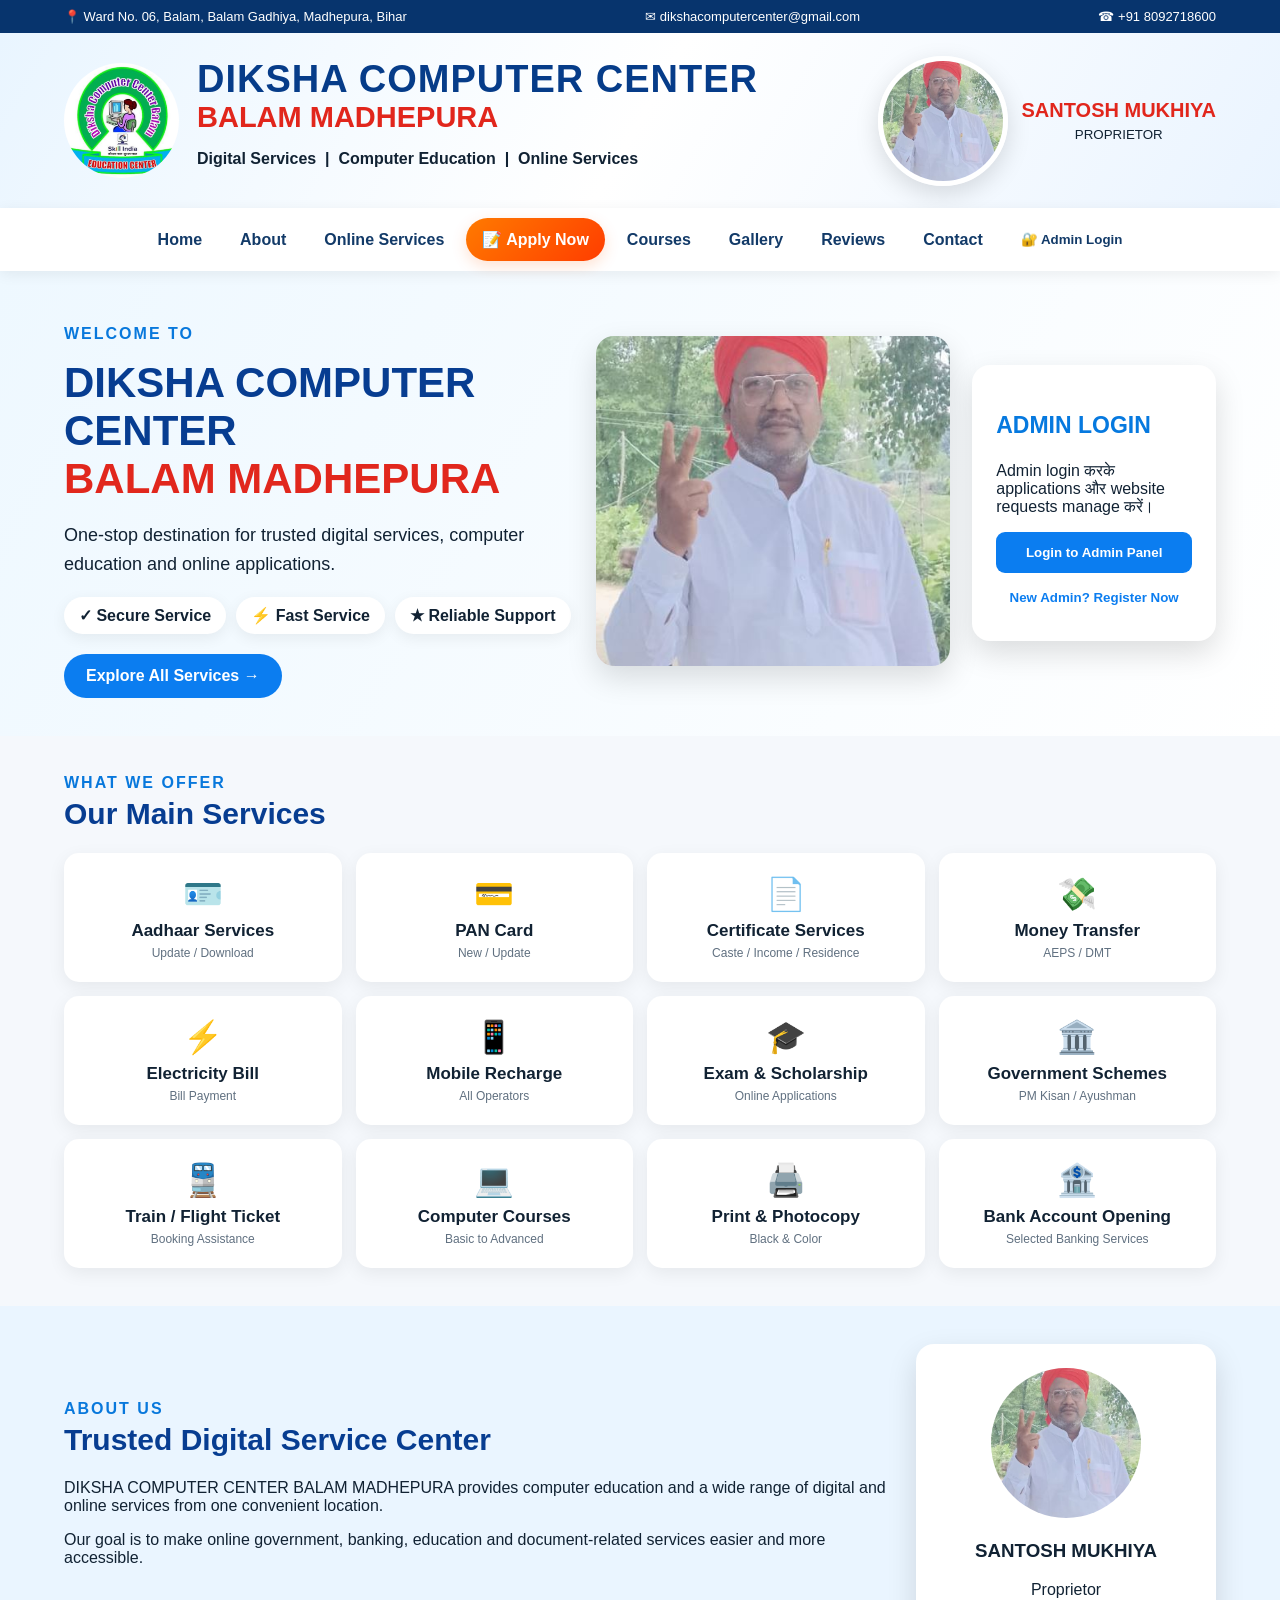
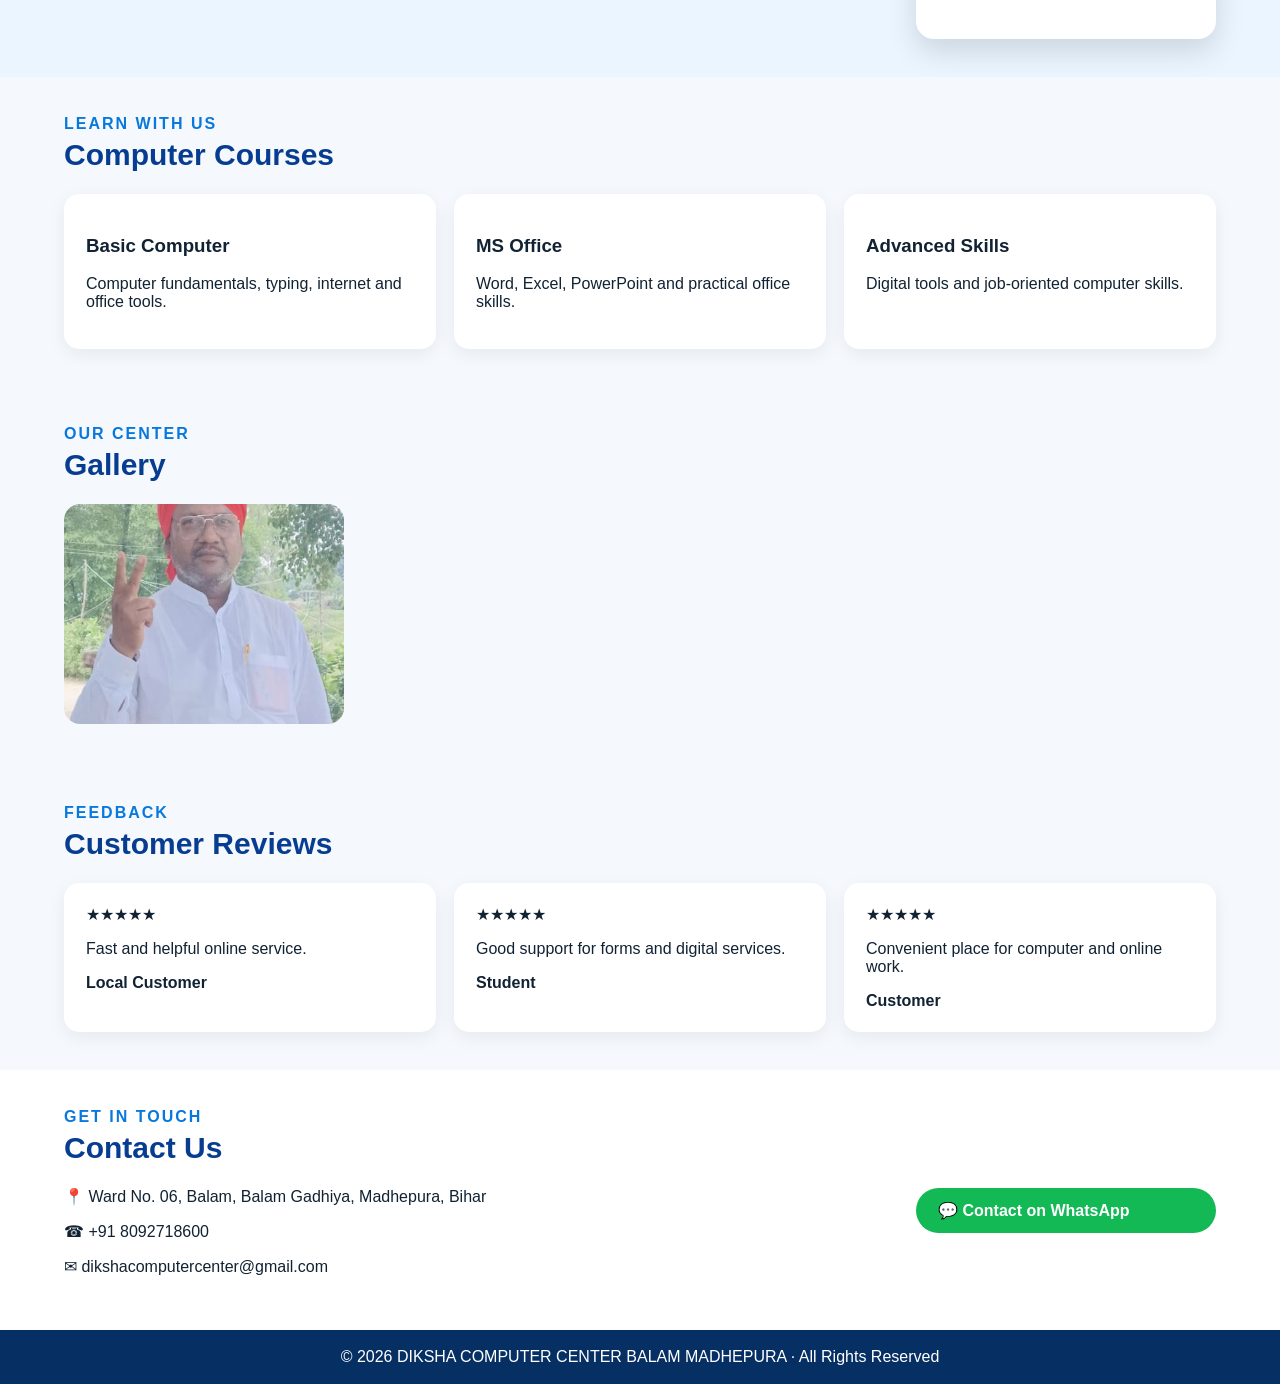
==== index.html @ d666774c "Add files via upload" ====
<!DOCTYPE html>
<html lang="en">
<head>
  <meta charset="UTF-8">
  <meta name="viewport" content="width=device-width, initial-scale=1.0">
  <title>DIKSHA COMPUTER CENTER | Balam Madhepura</title>
  <link rel="stylesheet" href="style.css">
</head>
<body>
  <div class="topbar">
    <span>📍 Ward No. 06, Balam, Balam Gadhiya, Madhepura, Bihar</span>
    <span>✉ dikshacomputercenter@gmail.com</span>
    <span>☎ +91 8092718600</span>
  </div>

  <header class="hero">
    <div class="brand">
      <img src="logo.jpg" alt="Diksha Computer Center Logo">
      <div>
        <h1>DIKSHA COMPUTER CENTER</h1>
        <h2>BALAM MADHEPURA</h2>
        <p>Digital Services &nbsp;|&nbsp; Computer Education &nbsp;|&nbsp; Online Services</p>
      </div>
    </div>
    <div class="owner">
      <img src="santosh-mukhiya.jpg" alt="Santosh Mukhiya">
      <div>
        <strong>SANTOSH MUKHIYA</strong>
        <small>PROPRIETOR</small>
      </div>
    </div>
  </header>

  <nav>
    <a href="#home">Home</a>
    <a href="#about">About</a>
    <a href="#services">Online Services</a>
    <a href="#applyNow" class="apply-nav">📝 Apply Now</a>
    <a href="#courses">Courses</a>
    <a href="#gallery">Gallery</a>
    <a href="#reviews">Reviews</a>
    <a href="#contact">Contact</a>
    <button id="loginBtn">🔐 Admin Login</button>
  </nav>

  <main id="home">
    <section class="welcome">
      <div class="welcome-text">
        <p class="eyebrow">WELCOME TO</p>
        <h2>DIKSHA COMPUTER CENTER<br><span>BALAM MADHEPURA</span></h2>
        <p>One-stop destination for trusted digital services, computer education and online applications.</p>
        <div class="badges">
          <span>✓ Secure Service</span><span>⚡ Fast Service</span><span>★ Reliable Support</span>
        </div>
        <a class="cta" href="#services">Explore All Services →</a>
      </div>
      <div class="center-photo">
        <img src="santosh-mukhiya.jpg" alt="Center Representative">
      </div>
      <aside class="login-card">
        <h3>ADMIN LOGIN</h3>
        <p>Admin login करके applications और website requests manage करें।</p>
        <button class="primary" id="loginBtn2">Login to Admin Panel</button>
        <button class="link-btn" id="registerBtn2">New Admin? Register Now</button>
      </aside>
    </section>

    <section id="services">
      <div class="section-title"><span>WHAT WE OFFER</span><h2>Our Main Services</h2></div>
      <div class="grid">
        <article>🪪<b>Aadhaar Services</b><small>Update / Download</small></article>
        <article>💳<b>PAN Card</b><small>New / Update</small></article>
        <article>📄<b>Certificate Services</b><small>Caste / Income / Residence</small></article>
        <article>💸<b>Money Transfer</b><small>AEPS / DMT</small></article>
        <article>⚡<b>Electricity Bill</b><small>Bill Payment</small></article>
        <article>📱<b>Mobile Recharge</b><small>All Operators</small></article>
        <article>🎓<b>Exam & Scholarship</b><small>Online Applications</small></article>
        <article>🏛️<b>Government Schemes</b><small>PM Kisan / Ayushman</small></article>
        <article>🚆<b>Train / Flight Ticket</b><small>Booking Assistance</small></article>
        <article>💻<b>Computer Courses</b><small>Basic to Advanced</small></article>
        <article>🖨️<b>Print & Photocopy</b><small>Black & Color</small></article>
        <article>🏦<b>Bank Account Opening</b><small>Selected Banking Services</small></article>
      </div>
    </section>

    <section id="about" class="about">
      <div>
        <div class="section-title"><span>ABOUT US</span><h2>Trusted Digital Service Center</h2></div>
        <p>DIKSHA COMPUTER CENTER BALAM MADHEPURA provides computer education and a wide range of digital and online services from one convenient location.</p>
        <p>Our goal is to make online government, banking, education and document-related services easier and more accessible.</p>
      </div>
      <div class="owner-card">
        <img src="santosh-mukhiya.jpg" alt="Santosh Mukhiya">
        <h3>SANTOSH MUKHIYA</h3><p>Proprietor</p>
      </div>
    </section>

    <section id="courses">
      <div class="section-title"><span>LEARN WITH US</span><h2>Computer Courses</h2></div>
      <div class="course-grid">
        <div><h3>Basic Computer</h3><p>Computer fundamentals, typing, internet and office tools.</p></div>
        <div><h3>MS Office</h3><p>Word, Excel, PowerPoint and practical office skills.</p></div>
        <div><h3>Advanced Skills</h3><p>Digital tools and job-oriented computer skills.</p></div>
      </div>
    </section>

    <section id="gallery">
      <div class="section-title"><span>OUR CENTER</span><h2>Gallery</h2></div>
      <div class="gallery"><img src="santosh-mukhiya.jpg" alt="Gallery"></div>
    </section>

    <section id="reviews" class="reviews">
      <div class="section-title"><span>FEEDBACK</span><h2>Customer Reviews</h2></div>
      <div class="review-grid">
        <div>★★★★★<p>Fast and helpful online service.</p><b>Local Customer</b></div>
        <div>★★★★★<p>Good support for forms and digital services.</p><b>Student</b></div>
        <div>★★★★★<p>Convenient place for computer and online work.</p><b>Customer</b></div>
      </div>
    </section>

    <section id="contact" class="contact">
      <div><div class="section-title"><span>GET IN TOUCH</span><h2>Contact Us</h2></div>
        <p>📍 Ward No. 06, Balam, Balam Gadhiya, Madhepura, Bihar</p>
        <p>☎ +91 8092718600</p>
        <p>✉ dikshacomputercenter@gmail.com</p>
      </div>
      <a class="whatsapp" href="https://wa.me/918092718600" target="_blank">💬 Contact on WhatsApp</a>
    </section>
  </main>

  <footer>© 2026 DIKSHA COMPUTER CENTER BALAM MADHEPURA · All Rights Reserved</footer>

  <div id="loginModal" class="modal">
    <div class="modal-box">
      <button class="close" id="closeLogin">×</button>
      <h2>ADMIN LOGIN</h2>
      <p>अपने registered admin account से login करें।</p>
      <input id="username" placeholder="Username" autocomplete="username">
      <input id="password" type="password" placeholder="Password" autocomplete="current-password">
      <button class="primary" id="doLogin">Login</button>
      <button class="link-btn" id="openRegister">New Admin? Register Now</button>
      <p id="loginError" class="error"></p>
    </div>
  </div>

  <div id="registerModal" class="modal">
    <div class="modal-box">
      <button class="close" id="closeRegister">×</button>
      <h2>ADMIN REGISTRATION</h2>
      <p>Admin ID और Password बनाकर website के admin panel में login करें.</p>
      <input id="regName" placeholder="Admin Name" autocomplete="name">
      <input id="regMobile" inputmode="numeric" maxlength="10" placeholder="10-digit Mobile Number" autocomplete="tel">
      <input id="regUsername" placeholder="Create Admin ID" autocomplete="username">
      <input id="regPassword" type="password" placeholder="Create Admin Password (minimum 6 characters)" autocomplete="new-password">
      <input id="regConfirmPassword" type="password" placeholder="Confirm Admin Password" autocomplete="new-password">
      <button class="primary" id="doRegister">Create Admin Account</button>
      <button class="link-btn" id="backToLogin">Already registered? Admin Login</button>
      <p id="registerError" class="error"></p>
      <p id="registerSuccess" class="success"></p>
    </div>
  </div>

  <div id="userModal" class="modal">
    <div class="modal-box admin-panel-box">
      <button class="close" id="closeUser">×</button>
      <h2>ADMIN PANEL</h2>
      <div class="user-welcome">
        <div class="user-avatar">🛡️</div>
        <h3 id="userWelcomeName">Welcome, Admin</h3>
        <p>Admin is successfully logged in.</p>
      </div>
      <div class="user-details">
        <p><b>Admin ID:</b> <span id="userDashUsername"></span></p>
        <p><b>Mobile:</b> <span id="userDashMobile"></span></p>
      </div>
      <div class="admin-stats">
        <div><strong id="adminTotalApplications">0</strong><small>Total Applications</small></div>
      </div>
      <div class="admin-actions">
        <button class="primary" id="viewApplications">View Applications</button>
        <button class="secondary" id="userLogout">Logout</button>
      </div>
      <div id="adminApplications" class="admin-applications"></div>
    </div>
  </div>


  <!-- APPLY NOW MODAL -->
  <div id="applyModal" class="modal">
    <div class="modal-box apply-box">
      <button class="close" id="closeApply">×</button>
      <div class="apply-heading">
        <span class="apply-icon">📝</span>
        <div>
          <h2>APPLY NOW</h2>
          <p>DIKSHA COMPUTER CENTER · BALAM MADHEPURA</p>
        </div>
      </div>
      <form id="applyForm">
        <label for="applyName">NAME <span>*</span></label>
        <input id="applyName" required placeholder="अपना पूरा नाम दर्ज करें" autocomplete="name">

        <label for="applyMobile">MOBILE NUMBER <span>*</span></label>
        <input id="applyMobile" required inputmode="numeric" maxlength="10" placeholder="10 अंकों का मोबाइल नंबर" autocomplete="tel">

        <label for="applyWhatsapp">WHATSAPP NUMBER <span>*</span></label>
        <input id="applyWhatsapp" required inputmode="numeric" maxlength="10" placeholder="10 अंकों का WhatsApp नंबर">

        <label for="applyReason">VISIT REASON / आप क्या APPLY करना चाहते हैं? <span>*</span></label>
        <select id="applyReason" required>
          <option value="">-- सेवा चुनें --</option>
          <option>Aadhaar Services</option>
          <option>PAN Card</option>
          <option>Certificate Services</option>
          <option>Money Transfer / AEPS / DMT</option>
          <option>Electricity Bill Payment</option>
          <option>Mobile Recharge</option>
          <option>Exam / Scholarship Application</option>
          <option>Government Scheme</option>
          <option>Train / Flight Ticket</option>
          <option>Computer Course Admission</option>
          <option>Print / Photocopy</option>
          <option>Bank Account Opening</option>
          <option value="Other">Other / अन्य</option>
        </select>

        <input id="applyOtherReason" class="other-reason" placeholder="अन्य सेवा का नाम लिखें">

        <button class="primary apply-submit" type="submit">Submit Application & Generate Receipt →</button>
        <p id="applyError" class="error"></p>
      </form>
    </div>
  </div>

  <!-- APPLICATION RECEIPT -->
  <div id="receiptModal" class="modal">
    <div class="modal-box receipt-box">
      <button class="close no-print" id="closeReceipt">×</button>
      <div id="receiptPrintArea" class="receipt">
        <div class="receipt-head">
          <img src="logo.jpg" alt="Diksha Computer Center Logo">
          <div>
            <h2>DIKSHA COMPUTER CENTER</h2>
            <h3>BALAM MADHEPURA</h3>
            <p>Digital Services | Computer Education | Online Services</p>
          </div>
        </div>
        <div class="receipt-title">APPLICATION / VISIT RECEIPT</div>
        <div class="receipt-number">Application No.: <strong id="receiptNo"></strong></div>
        <div class="receipt-details">
          <div><span>Name</span><strong id="receiptName"></strong></div>
          <div><span>Mobile Number</span><strong id="receiptMobile"></strong></div>
          <div><span>WhatsApp Number</span><strong id="receiptWhatsapp"></strong></div>
          <div><span>Visit Reason / Apply For</span><strong id="receiptReason"></strong></div>
          <div><span>Date & Time</span><strong id="receiptDate"></strong></div>
        </div>
        <div class="receipt-note">
          <strong>Thank You!</strong><br>
          आपका आवेदन/विजिट अनुरोध DIKSHA COMPUTER CENTER, BALAM MADHEPURA में दर्ज किया गया है।
          इस receipt को अपने पास सुरक्षित रखें।
        </div>
        <div class="receipt-footer">
          <span>DIKSHA COMPUTER CENTER<br>BALAM MADHEPURA</span>
          <span>Proprietor<br><strong>SANTOSH MUKHIYA</strong></span>
        </div>
      </div>
      <div class="receipt-actions no-print">
        <button class="primary" id="printReceipt">🖨️ Print / Save as PDF</button>
        <button class="secondary" id="newApplication">+ New Application</button>
      </div>
      <p class="pdf-help no-print">Print window में <b>Destination: Save to PDF</b> चुनकर receipt PDF में save कर सकते हैं।</p>
    </div>
  </div>


  <script src="script.js"></script>
</body>
</html>
---- style.css ----
*{box-sizing:border-box}html{scroll-behavior:smooth}body{margin:0;font-family:Inter,Segoe UI,Arial,sans-serif;color:#123; background:#f5f8fc}.topbar{background:#07346d;color:#fff;padding:9px 5%;display:flex;justify-content:space-between;gap:20px;font-size:13px}.hero{min-height:175px;padding:18px 5%;display:flex;align-items:center;justify-content:space-between;background:linear-gradient(120deg,#e9f5ff,#fff,#eaf4ff)}.brand{display:flex;align-items:center;gap:18px}.brand img{width:115px;height:115px;object-fit:cover;border-radius:50%;background:#fff}.brand h1{font-size:38px;margin:0;color:#063c89;letter-spacing:1px}.brand h2{font-size:29px;margin:0;color:#e1261c}.brand p{font-weight:600}.owner{display:flex;align-items:center;gap:14px}.owner img{width:130px;height:130px;object-fit:cover;border-radius:50%;border:5px solid #fff;box-shadow:0 8px 25px #0002}.owner strong{display:block;color:#e1261c;font-size:20px}.owner small{display:block;text-align:center;margin-top:5px}nav{position:sticky;top:0;z-index:20;background:#fff;display:flex;align-items:center;justify-content:center;gap:6px;padding:10px;box-shadow:0 3px 14px #0001}nav a,nav button{border:0;background:none;text-decoration:none;color:#123a68;font-weight:700;padding:12px 16px;border-radius:24px;cursor:pointer}nav a:hover,nav button:hover{background:#0b7df0;color:#fff}.welcome{display:grid;grid-template-columns:1.15fr .8fr .55fr;gap:22px;align-items:center;padding:38px 5%;background:linear-gradient(120deg,#eef8ff,#fff)}.welcome h2{font-size:42px;color:#073d91;margin:10px 0}.welcome h2 span{color:#e1271d}.welcome-text>p:not(.eyebrow){font-size:18px;line-height:1.6}.eyebrow,.section-title span{font-weight:800;color:#0878dc;letter-spacing:2px}.badges{display:flex;gap:10px;flex-wrap:wrap}.badges span{padding:9px 15px;border-radius:22px;background:#fff;box-shadow:0 4px 15px #0001;font-weight:700}.cta,.whatsapp{display:inline-block;margin-top:20px;background:#0b7df0;color:#fff;text-decoration:none;padding:13px 22px;border-radius:28px;font-weight:800}.center-photo img{width:100%;max-height:330px;object-fit:cover;border-radius:18px;box-shadow:0 12px 30px #0002}.login-card,.owner-card,.modal-box{background:#fff;border-radius:18px;padding:24px;box-shadow:0 12px 30px #0002}.login-card h3{font-size:23px;color:#0679df}.primary{background:#0b7df0;color:#fff;border:0;padding:13px 20px;border-radius:9px;font-weight:800;cursor:pointer;width:100%}.secondary{background:#eef2f7;border:0;padding:12px 18px;border-radius:9px;font-weight:700;cursor:pointer}.notice-section,section{padding:38px 5%}.section-title h2{margin:5px 0 22px;font-size:30px;color:#073d91}.notification-list{display:grid;gap:12px}.notification{background:#fff;border-left:5px solid #0b7df0;padding:16px 18px;border-radius:10px;box-shadow:0 5px 16px #0001}.notification h3{margin:0 0 5px}.notification small{color:#718096}.grid{display:grid;grid-template-columns:repeat(4,1fr);gap:14px}.grid article{background:#fff;padding:22px;text-align:center;border-radius:15px;box-shadow:0 5px 18px #0001;font-size:32px}.grid b,.grid small{display:block}.grid b{font-size:17px;margin-top:8px}.grid small{font-size:12px;color:#607080;margin-top:5px}.about,.contact{display:grid;grid-template-columns:1fr 300px;gap:30px;align-items:center;background:#eaf5ff}.owner-card{text-align:center}.owner-card img{width:150px;height:150px;object-fit:cover;border-radius:50%}.course-grid,.review-grid{display:grid;grid-template-columns:repeat(3,1fr);gap:18px}.course-grid>div,.review-grid>div{background:#fff;padding:22px;border-radius:15px;box-shadow:0 5px 18px #0001}.gallery img{width:280px;height:220px;object-fit:cover;border-radius:16px}.contact{background:#fff}.whatsapp{background:#13b955}footer{background:#062f63;color:#fff;text-align:center;padding:18px}.modal{display:none;position:fixed;inset:0;background:#0008;z-index:50;align-items:center;justify-content:center;padding:20px}.modal.show{display:flex}.modal-box{width:min(440px,100%);position:relative}.modal-box input,.modal-box textarea{width:100%;padding:13px;margin:7px 0;border:1px solid #ccd6e2;border-radius:9px;font:inherit}.modal-box textarea{min-height:130px;resize:vertical}.close{position:absolute;right:15px;top:10px;border:0;background:none;font-size:28px;cursor:pointer}.error{color:#d11;font-weight:700;min-height:20px}.admin-actions{display:flex;gap:10px;margin-top:8px}.admin-actions .primary{width:auto}.admin-actions .secondary{flex:0 0 auto}.admin-item{margin-top:10px;padding:10px;background:#f4f7fb;border-radius:8px} @media(max-width:1000px){.welcome{grid-template-columns:1fr 1fr}.login-card{grid-column:1/-1}.grid{grid-template-columns:repeat(3,1fr)}}@media(max-width:700px){.topbar,.hero,.brand,.owner{flex-direction:column;text-align:center}.brand h1{font-size:27px}.brand h2{font-size:22px}nav{overflow:auto;justify-content:flex-start}.welcome,.about,.contact{grid-template-columns:1fr}.welcome h2{font-size:31px}.grid{grid-template-columns:repeat(2,1fr)}.course-grid,.review-grid{grid-template-columns:1fr}.owner{margin-top:10px}.owner img{width:105px;height:105px}}.link-btn{background:none;border:0;color:#0b7df0;font-weight:800;cursor:pointer;width:100%;padding:12px 8px;margin-top:5px}.link-btn:hover{text-decoration:underline}.success{color:#138a38;font-weight:700;min-height:20px}.full-btn{width:100%;margin-top:12px}.user-welcome{text-align:center;padding:8px 0 15px}.user-avatar{font-size:48px}.user-welcome h3{margin:8px 0 3px;color:#073d91}.user-welcome p{margin:0;color:#607080}.user-details{background:#f4f7fb;border-radius:10px;padding:10px 15px}.user-details p{margin:8px 0}


/* APPLY NOW */
.apply-nav{background:linear-gradient(135deg,#ff7a00,#ff3d00)!important;color:#fff!important;box-shadow:0 5px 15px #ff5a002f;animation:applyPulse 2s infinite}
@keyframes applyPulse{0%,100%{transform:scale(1)}50%{transform:scale(1.04)}}
.apply-nav:hover{background:linear-gradient(135deg,#e85f00,#d92c00)!important}
.apply-box{width:min(520px,100%);max-height:90vh;overflow:auto}
.apply-heading{display:flex;align-items:center;gap:13px;margin-bottom:12px;padding-right:25px}
.apply-icon{font-size:38px}
.apply-heading h2{margin:0;color:#073d91;font-size:27px}
.apply-heading p{margin:4px 0 0;color:#607080;font-size:12px;font-weight:700}
.apply-box label{display:block;font-size:13px;font-weight:800;color:#123a68;margin:11px 0 4px}
.apply-box label span{color:#e1271d}
.apply-box select{width:100%;padding:13px;border:1px solid #ccd6e2;border-radius:9px;font:inherit;background:#fff}
.other-reason{display:none!important}
.other-reason.show{display:block!important}
.apply-submit{margin-top:12px}
.receipt-box{width:min(720px,100%);max-height:92vh;overflow:auto}
.receipt{background:#fff;border:2px solid #073d91;border-radius:12px;padding:22px}
.receipt-head{display:flex;align-items:center;gap:15px;border-bottom:2px solid #e1271d;padding-bottom:13px}
.receipt-head img{width:78px;height:78px;object-fit:cover;border-radius:50%}
.receipt-head h2{margin:0;color:#073d91;font-size:25px}
.receipt-head h3{margin:2px 0;color:#e1271d;font-size:19px}
.receipt-head p{margin:5px 0 0;font-size:12px;font-weight:700}
.receipt-title{text-align:center;font-size:20px;font-weight:900;color:#073d91;margin:17px 0 5px}
.receipt-number{text-align:center;background:#eef6ff;padding:8px;border-radius:7px;color:#123a68}
.receipt-details{margin-top:15px;border:1px solid #dbe5ef;border-radius:8px;overflow:hidden}
.receipt-details div{display:grid;grid-template-columns:40% 60%;padding:11px 13px;border-bottom:1px solid #e5ebf2}
.receipt-details div:last-child{border-bottom:0}
.receipt-details span{color:#607080;font-weight:700}
.receipt-details strong{color:#123}
.receipt-note{margin-top:15px;padding:12px;background:#f5f9ff;border-left:4px solid #0b7df0;line-height:1.5;font-size:13px}
.receipt-footer{display:flex;justify-content:space-between;gap:20px;margin-top:25px;padding-top:12px;border-top:1px dashed #aab7c5;font-size:12px}
.receipt-footer:last-child{text-align:right}
.receipt-actions{display:flex;gap:10px;margin-top:14px}
.receipt-actions button{flex:1}
.pdf-help{text-align:center;font-size:11px;color:#607080;margin:9px 0 0}
@media print{
  body>*{display:none!important}
  #receiptModal{display:block!important;position:static!important;background:#fff!important;padding:0!important}
  #receiptModal .receipt-box{display:block!important;width:100%!important;max-width:none!important;max-height:none!important;box-shadow:none!important;padding:0!important}
  #receiptPrintArea{display:block!important;border:2px solid #073d91!important}
  .no-print{display:none!important}
  @page{size:A4;margin:15mm}
}
@media(max-width:700px){
  .apply-nav{background:linear-gradient(135deg,#ff7a00,#ff3d00)!important}
  .receipt{padding:14px}
  .receipt-head h2{font-size:18px}
  .receipt-head h3{font-size:15px}
  .receipt-head img{width:60px;height:60px}
  .receipt-details div{grid-template-columns:44% 56%;font-size:13px}
  .receipt-actions{flex-direction:column}
}

.admin-panel-box{width:min(650px,100%);max-height:90vh;overflow:auto}
.admin-stats{display:flex;gap:12px;margin-top:15px}
.admin-stats>div{flex:1;background:#eef6ff;border-radius:10px;padding:14px;text-align:center}
.admin-stats strong{display:block;font-size:28px;color:#073d91}
.admin-stats small{display:block;color:#607080;font-weight:700}
.admin-actions{display:flex;gap:10px;margin-top:12px}
.admin-actions .primary{width:auto;flex:1}
.admin-actions .secondary{width:auto}
.admin-applications{margin-top:15px}
.admin-applications h3{color:#073d91;border-bottom:1px solid #dbe5ef;padding-bottom:8px}
.admin-item{margin-top:10px;padding:14px;background:#f4f7fb;border-radius:10px;border-left:4px solid #0b7df0}
.admin-item p{margin:7px 0;font-size:13px}
.admin-item small{color:#718096;float:right}
.admin-item .secondary{padding:7px 12px;margin-top:4px}
.admin-empty{text-align:center;padding:18px;background:#f4f7fb;border-radius:10px;color:#607080;font-weight:700}
@media(max-width:700px){
  .admin-actions{flex-direction:column}
  .admin-actions .primary,.admin-actions .secondary{width:100%}
  .admin-item small{float:none;display:block;margin-top:3px}
}
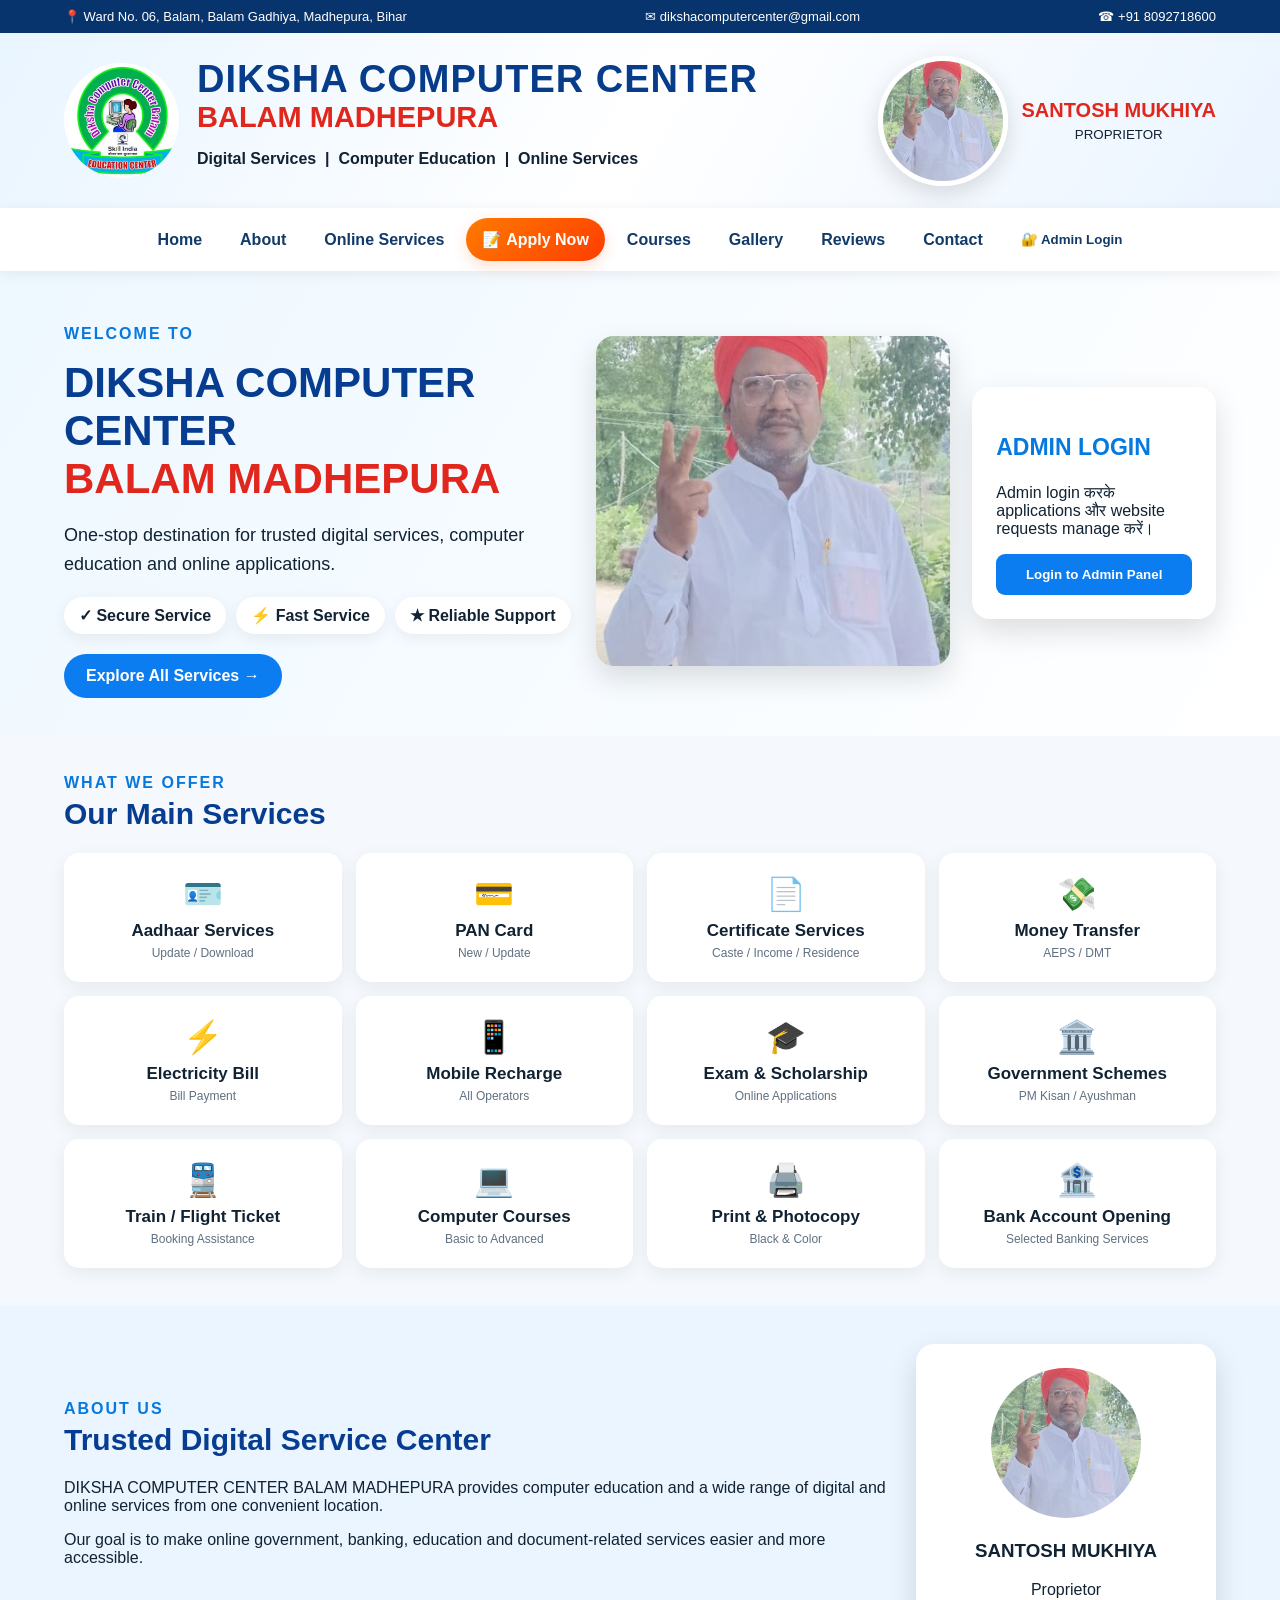
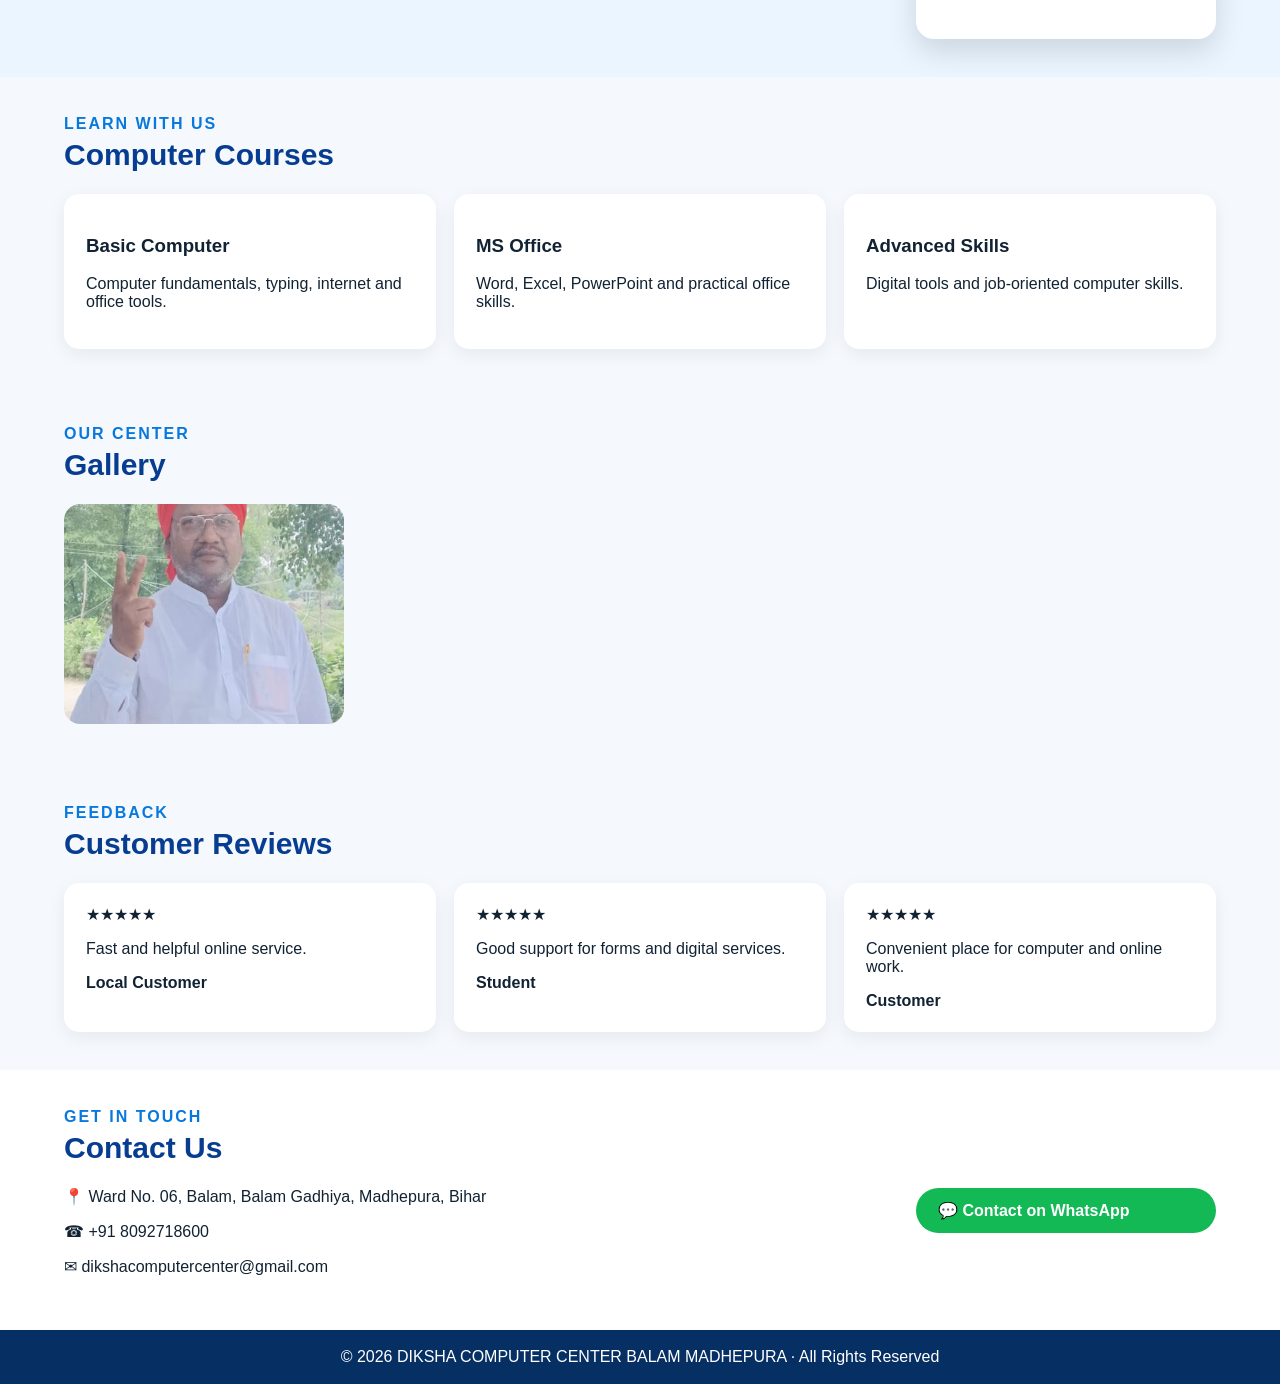
==== commit 326503a1: "Add files via upload" ====
--- a/index.html
+++ b/index.html
@@ -61,7 +61,6 @@
         <h3>ADMIN LOGIN</h3>
         <p>Admin login करके applications और website requests manage करें।</p>
         <button class="primary" id="loginBtn2">Login to Admin Panel</button>
-        <button class="link-btn" id="registerBtn2">New Admin? Register Now</button>
       </aside>
     </section>
 
@@ -138,25 +137,7 @@
       <input id="username" placeholder="Username" autocomplete="username">
       <input id="password" type="password" placeholder="Password" autocomplete="current-password">
       <button class="primary" id="doLogin">Login</button>
-      <button class="link-btn" id="openRegister">New Admin? Register Now</button>
       <p id="loginError" class="error"></p>
-    </div>
-  </div>
-
-  <div id="registerModal" class="modal">
-    <div class="modal-box">
-      <button class="close" id="closeRegister">×</button>
-      <h2>ADMIN REGISTRATION</h2>
-      <p>Admin ID और Password बनाकर website के admin panel में login करें.</p>
-      <input id="regName" placeholder="Admin Name" autocomplete="name">
-      <input id="regMobile" inputmode="numeric" maxlength="10" placeholder="10-digit Mobile Number" autocomplete="tel">
-      <input id="regUsername" placeholder="Create Admin ID" autocomplete="username">
-      <input id="regPassword" type="password" placeholder="Create Admin Password (minimum 6 characters)" autocomplete="new-password">
-      <input id="regConfirmPassword" type="password" placeholder="Confirm Admin Password" autocomplete="new-password">
-      <button class="primary" id="doRegister">Create Admin Account</button>
-      <button class="link-btn" id="backToLogin">Already registered? Admin Login</button>
-      <p id="registerError" class="error"></p>
-      <p id="registerSuccess" class="success"></p>
     </div>
   </div>
 
@@ -174,11 +155,19 @@
         <p><b>Mobile:</b> <span id="userDashMobile"></span></p>
       </div>
       <div class="admin-stats">
-        <div><strong id="adminTotalApplications">0</strong><small>Total Applications</small></div>
+        <div><strong id="adminTotalApplications">0</strong><small>Total</small></div>
+        <div><strong id="adminNewApplications">0</strong><small>New</small></div>
+        <div><strong id="adminProcessingApplications">0</strong><small>Processing</small></div>
+        <div><strong id="adminCompletedApplications">0</strong><small>Completed</small></div>
       </div>
       <div class="admin-actions">
         <button class="primary" id="viewApplications">View Applications</button>
+        <button class="secondary" id="refreshApplications">↻ Refresh</button>
         <button class="secondary" id="userLogout">Logout</button>
+      </div>
+      <div class="application-tools">
+        <input id="applicationSearch" placeholder="Search name, mobile, WhatsApp or application no.">
+        <select id="applicationStatusFilter"><option value="">All Status</option><option>New</option><option>Processing</option><option>Completed</option></select>
       </div>
       <div id="adminApplications" class="admin-applications"></div>
     </div>
--- a/style.css
+++ b/style.css
@@ -74,3 +74,5 @@
   .admin-actions .primary,.admin-actions .secondary{width:100%}
   .admin-item small{float:none;display:block;margin-top:3px}
 }
+
+.application-tools{display:grid;grid-template-columns:1fr 180px;gap:10px;margin-top:14px}.application-tools input,.application-tools select{width:100%;padding:12px;border:1px solid #ccd6e2;border-radius:9px;font:inherit;background:#fff}.admin-row-actions{display:flex;gap:8px;align-items:center;margin-top:10px}.status-select{padding:8px;border:1px solid #ccd6e2;border-radius:8px;background:#fff;font-weight:700}.admin-row-actions .secondary{padding:8px 12px}.result-count{float:right;color:#607080;font-size:12px;font-weight:600}@media(max-width:700px){.application-tools{grid-template-columns:1fr}.admin-row-actions{flex-wrap:wrap}.status-select{width:100%}}
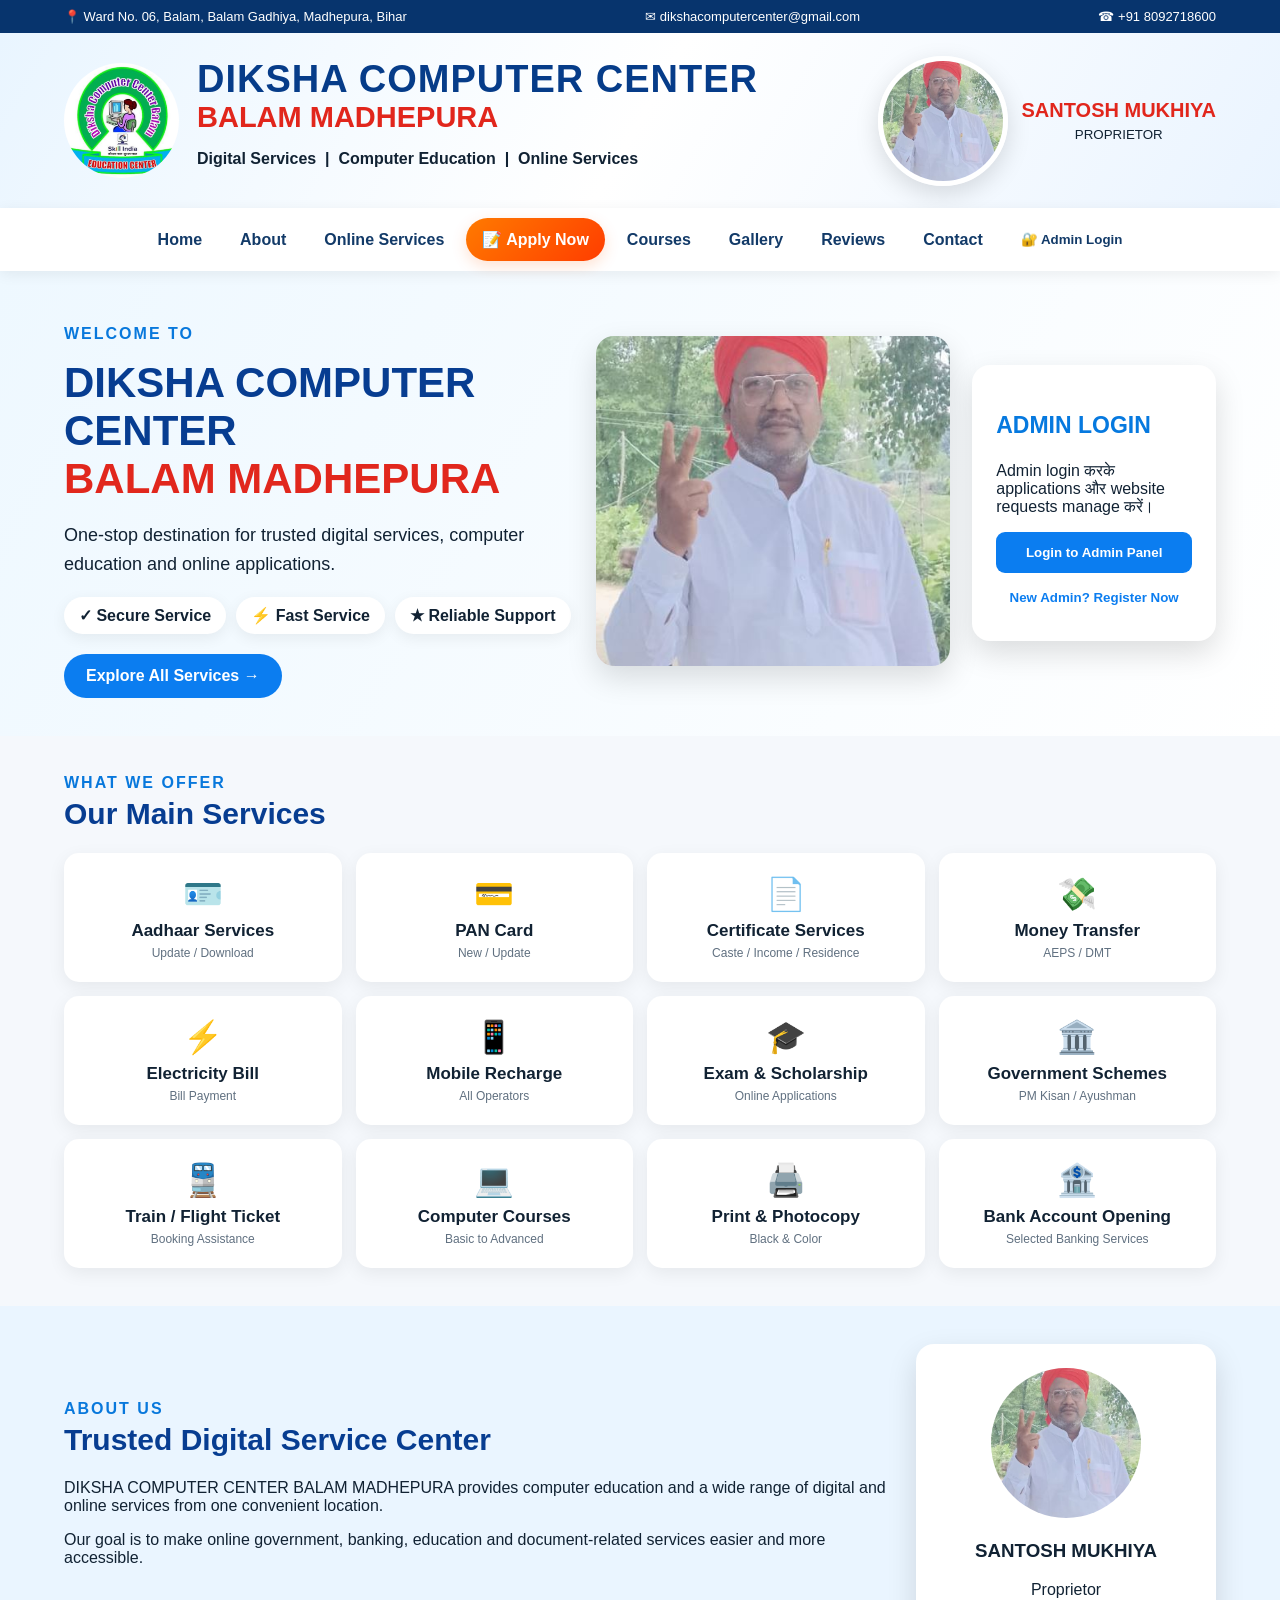
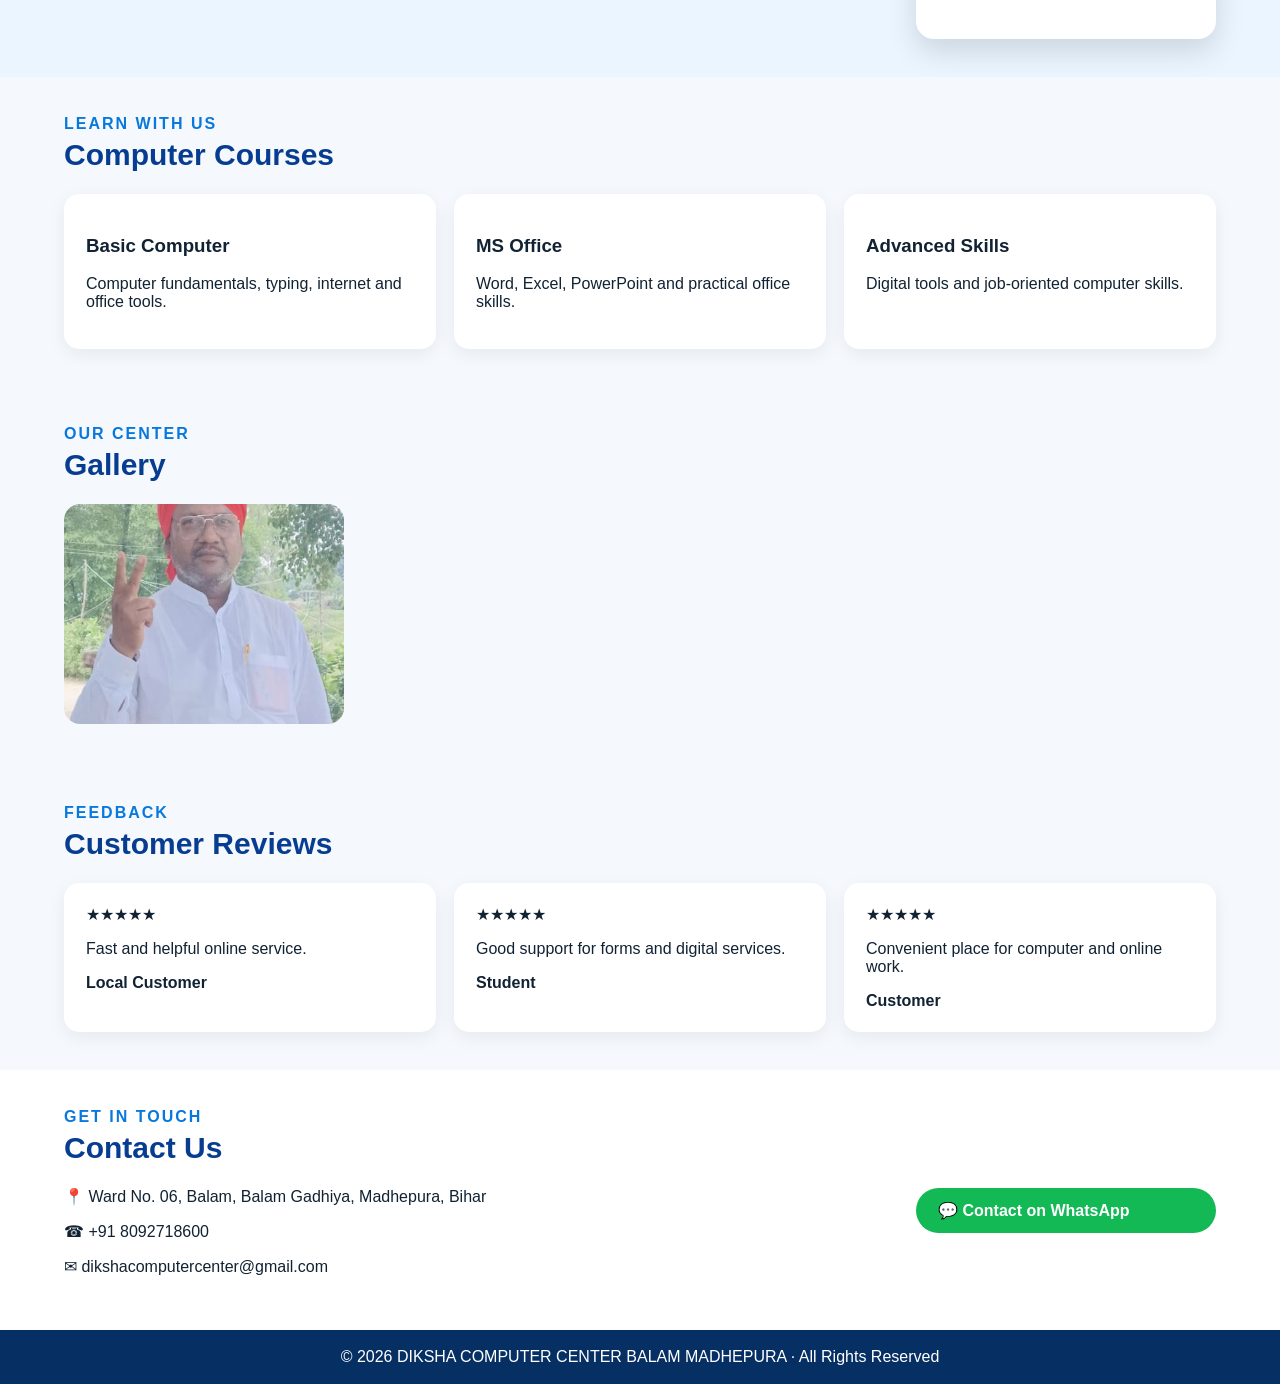
==== commit 0eab32e8: "Add files via upload" ====
--- a/index.html
+++ b/index.html
@@ -61,6 +61,7 @@
         <h3>ADMIN LOGIN</h3>
         <p>Admin login करके applications और website requests manage करें।</p>
         <button class="primary" id="loginBtn2">Login to Admin Panel</button>
+        <button class="link-btn" id="registerBtn2">New Admin? Register Now</button>
       </aside>
     </section>
 
@@ -137,7 +138,25 @@
       <input id="username" placeholder="Username" autocomplete="username">
       <input id="password" type="password" placeholder="Password" autocomplete="current-password">
       <button class="primary" id="doLogin">Login</button>
+      <button class="link-btn" id="openRegister">New Admin? Register Now</button>
       <p id="loginError" class="error"></p>
+    </div>
+  </div>
+
+  <div id="registerModal" class="modal">
+    <div class="modal-box">
+      <button class="close" id="closeRegister">×</button>
+      <h2>ADMIN REGISTRATION</h2>
+      <p>Admin ID और Password बनाकर website के admin panel में login करें.</p>
+      <input id="regName" placeholder="Admin Name" autocomplete="name">
+      <input id="regMobile" inputmode="numeric" maxlength="10" placeholder="10-digit Mobile Number" autocomplete="tel">
+      <input id="regUsername" placeholder="Create Admin ID" autocomplete="username">
+      <input id="regPassword" type="password" placeholder="Create Admin Password (minimum 6 characters)" autocomplete="new-password">
+      <input id="regConfirmPassword" type="password" placeholder="Confirm Admin Password" autocomplete="new-password">
+      <button class="primary" id="doRegister">Create Admin Account</button>
+      <button class="link-btn" id="backToLogin">Already registered? Admin Login</button>
+      <p id="registerError" class="error"></p>
+      <p id="registerSuccess" class="success"></p>
     </div>
   </div>
 
@@ -155,19 +174,11 @@
         <p><b>Mobile:</b> <span id="userDashMobile"></span></p>
       </div>
       <div class="admin-stats">
-        <div><strong id="adminTotalApplications">0</strong><small>Total</small></div>
-        <div><strong id="adminNewApplications">0</strong><small>New</small></div>
-        <div><strong id="adminProcessingApplications">0</strong><small>Processing</small></div>
-        <div><strong id="adminCompletedApplications">0</strong><small>Completed</small></div>
+        <div><strong id="adminTotalApplications">0</strong><small>Total Applications</small></div>
       </div>
       <div class="admin-actions">
         <button class="primary" id="viewApplications">View Applications</button>
-        <button class="secondary" id="refreshApplications">↻ Refresh</button>
         <button class="secondary" id="userLogout">Logout</button>
-      </div>
-      <div class="application-tools">
-        <input id="applicationSearch" placeholder="Search name, mobile, WhatsApp or application no.">
-        <select id="applicationStatusFilter"><option value="">All Status</option><option>New</option><option>Processing</option><option>Completed</option></select>
       </div>
       <div id="adminApplications" class="admin-applications"></div>
     </div>
--- a/style.css
+++ b/style.css
@@ -74,5 +74,3 @@
   .admin-actions .primary,.admin-actions .secondary{width:100%}
   .admin-item small{float:none;display:block;margin-top:3px}
 }
-
-.application-tools{display:grid;grid-template-columns:1fr 180px;gap:10px;margin-top:14px}.application-tools input,.application-tools select{width:100%;padding:12px;border:1px solid #ccd6e2;border-radius:9px;font:inherit;background:#fff}.admin-row-actions{display:flex;gap:8px;align-items:center;margin-top:10px}.status-select{padding:8px;border:1px solid #ccd6e2;border-radius:8px;background:#fff;font-weight:700}.admin-row-actions .secondary{padding:8px 12px}.result-count{float:right;color:#607080;font-size:12px;font-weight:600}@media(max-width:700px){.application-tools{grid-template-columns:1fr}.admin-row-actions{flex-wrap:wrap}.status-select{width:100%}}
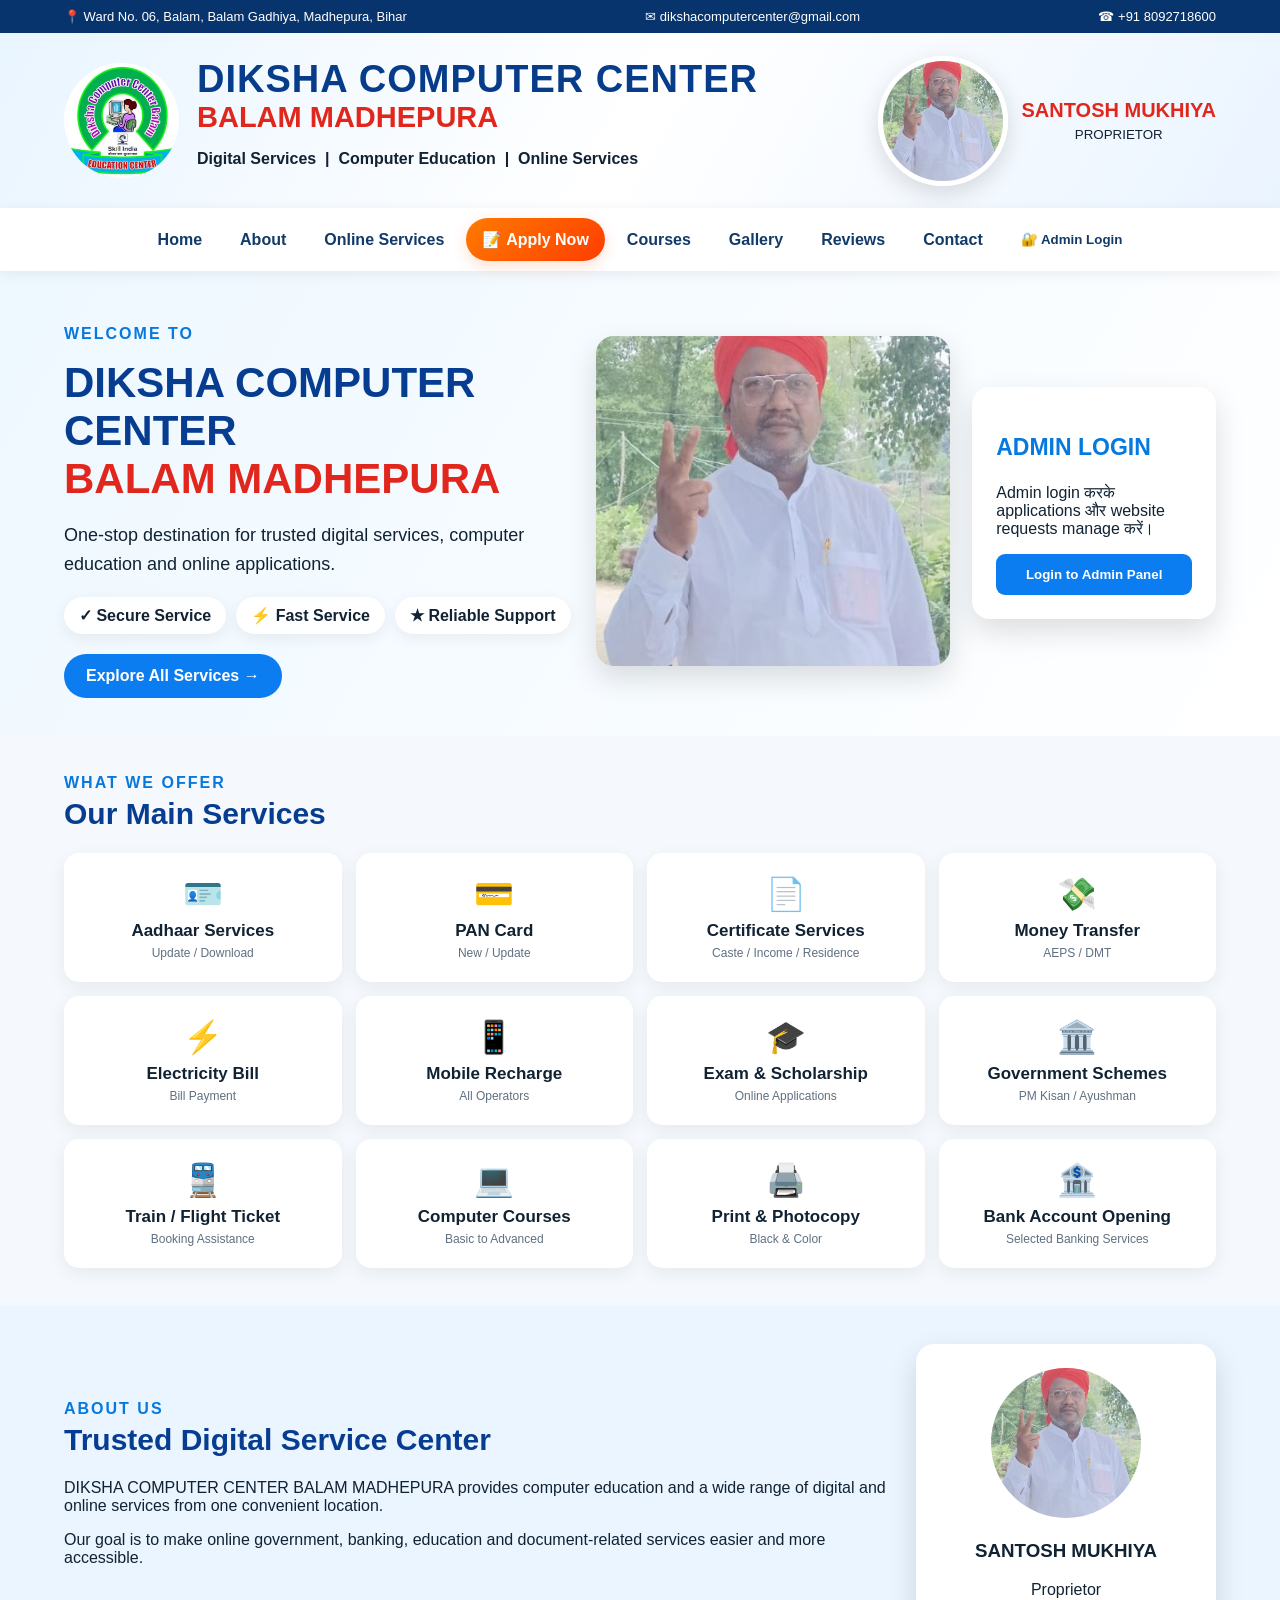
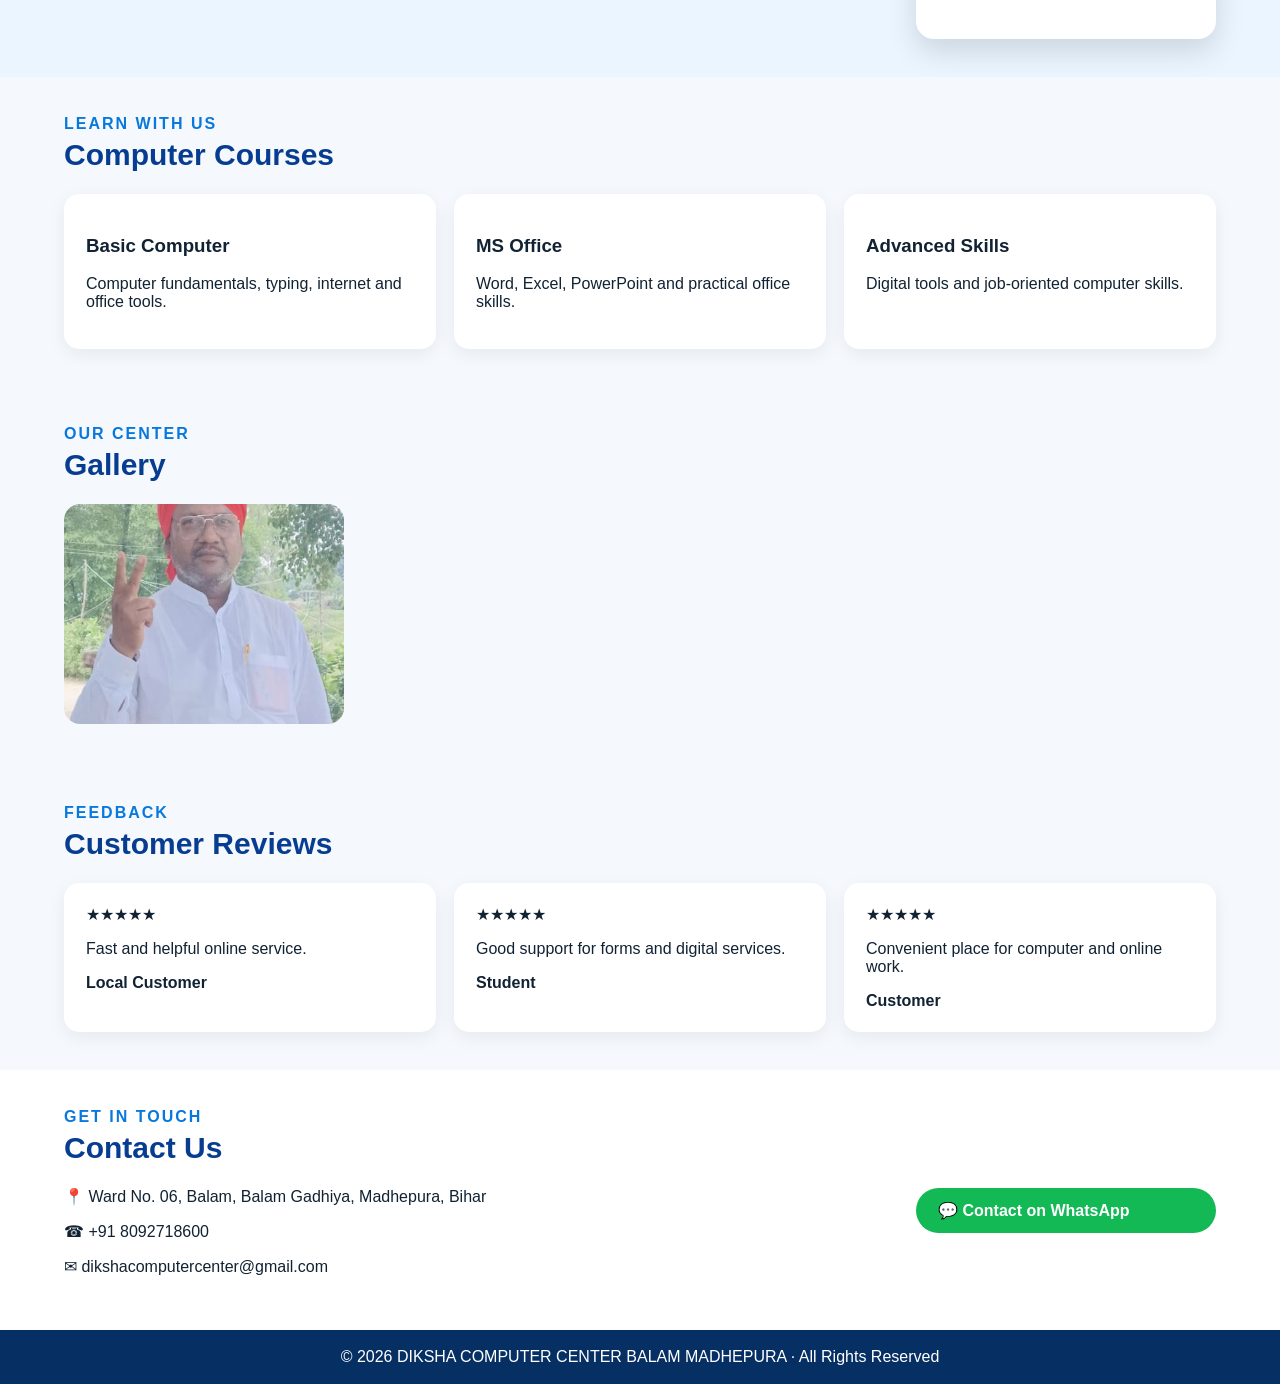
==== commit 3c5c5303: "Add files via upload" ====
--- a/index.html
+++ b/index.html
@@ -61,7 +61,6 @@
         <h3>ADMIN LOGIN</h3>
         <p>Admin login करके applications और website requests manage करें।</p>
         <button class="primary" id="loginBtn2">Login to Admin Panel</button>
-        <button class="link-btn" id="registerBtn2">New Admin? Register Now</button>
       </aside>
     </section>
 
@@ -134,29 +133,11 @@
     <div class="modal-box">
       <button class="close" id="closeLogin">×</button>
       <h2>ADMIN LOGIN</h2>
-      <p>अपने registered admin account से login करें।</p>
-      <input id="username" placeholder="Username" autocomplete="username">
+      <p>Admin panel में applications देखने और manage करने के लिए login करें।</p>
+      <input id="username" placeholder="Admin ID" autocomplete="username">
       <input id="password" type="password" placeholder="Password" autocomplete="current-password">
-      <button class="primary" id="doLogin">Login</button>
-      <button class="link-btn" id="openRegister">New Admin? Register Now</button>
+      <button class="primary" id="doLogin">Login to Admin Panel</button>
       <p id="loginError" class="error"></p>
-    </div>
-  </div>
-
-  <div id="registerModal" class="modal">
-    <div class="modal-box">
-      <button class="close" id="closeRegister">×</button>
-      <h2>ADMIN REGISTRATION</h2>
-      <p>Admin ID और Password बनाकर website के admin panel में login करें.</p>
-      <input id="regName" placeholder="Admin Name" autocomplete="name">
-      <input id="regMobile" inputmode="numeric" maxlength="10" placeholder="10-digit Mobile Number" autocomplete="tel">
-      <input id="regUsername" placeholder="Create Admin ID" autocomplete="username">
-      <input id="regPassword" type="password" placeholder="Create Admin Password (minimum 6 characters)" autocomplete="new-password">
-      <input id="regConfirmPassword" type="password" placeholder="Confirm Admin Password" autocomplete="new-password">
-      <button class="primary" id="doRegister">Create Admin Account</button>
-      <button class="link-btn" id="backToLogin">Already registered? Admin Login</button>
-      <p id="registerError" class="error"></p>
-      <p id="registerSuccess" class="success"></p>
     </div>
   </div>
 
@@ -167,23 +148,33 @@
       <div class="user-welcome">
         <div class="user-avatar">🛡️</div>
         <h3 id="userWelcomeName">Welcome, Admin</h3>
-        <p>Admin is successfully logged in.</p>
+        <p>Customer applications are shown below.</p>
       </div>
       <div class="user-details">
         <p><b>Admin ID:</b> <span id="userDashUsername"></span></p>
-        <p><b>Mobile:</b> <span id="userDashMobile"></span></p>
-      </div>
-      <div class="admin-stats">
-        <div><strong id="adminTotalApplications">0</strong><small>Total Applications</small></div>
+      </div>
+      <div class="admin-stats admin-stat-grid">
+        <div><strong id="adminTotalApplications">0</strong><small>Total</small></div>
+        <div><strong id="adminNewApplications">0</strong><small>New</small></div>
+        <div><strong id="adminProcessingApplications">0</strong><small>Processing</small></div>
+        <div><strong id="adminCompletedApplications">0</strong><small>Completed</small></div>
+      </div>
+      <div class="admin-toolbar">
+        <input id="adminSearch" class="admin-search" placeholder="Search name, mobile, application no...">
+        <select id="adminStatusFilter" class="admin-filter">
+          <option value="All">All Status</option>
+          <option value="New">New</option>
+          <option value="Processing">Processing</option>
+          <option value="Completed">Completed</option>
+        </select>
       </div>
       <div class="admin-actions">
-        <button class="primary" id="viewApplications">View Applications</button>
+        <button class="primary" id="refreshApplications">Refresh Applications</button>
         <button class="secondary" id="userLogout">Logout</button>
       </div>
-      <div id="adminApplications" class="admin-applications"></div>
-    </div>
-  </div>
-
+      <div id="adminApplications" class="admin-applications"><div class="admin-empty">Loading applications...</div></div>
+    </div>
+  </div>
 
   <!-- APPLY NOW MODAL -->
   <div id="applyModal" class="modal">
--- a/style.css
+++ b/style.css
@@ -74,3 +74,11 @@
   .admin-actions .primary,.admin-actions .secondary{width:100%}
   .admin-item small{float:none;display:block;margin-top:3px}
 }
+.admin-stat-grid{display:grid;grid-template-columns:repeat(4,1fr)}
+.admin-toolbar{display:grid;grid-template-columns:1fr 150px;gap:10px;margin-top:15px}
+.admin-search,.admin-filter{width:100%;padding:12px;border:1px solid #ccd6e2;border-radius:9px;font:inherit;background:#fff}
+.admin-item-actions{display:flex;align-items:center;gap:8px;flex-wrap:wrap;margin-top:10px}
+.admin-item-actions label{display:flex;align-items:center;gap:6px;margin-right:auto}
+.status-select{padding:8px;border:1px solid #ccd6e2;border-radius:8px;background:#fff;font-weight:700}
+.admin-item-actions .secondary{padding:8px 12px}
+@media(max-width:700px){.admin-stat-grid{grid-template-columns:repeat(2,1fr)}.admin-toolbar{grid-template-columns:1fr}.admin-item-actions label{width:100%;margin-right:0}.admin-item-actions .secondary{flex:1}}
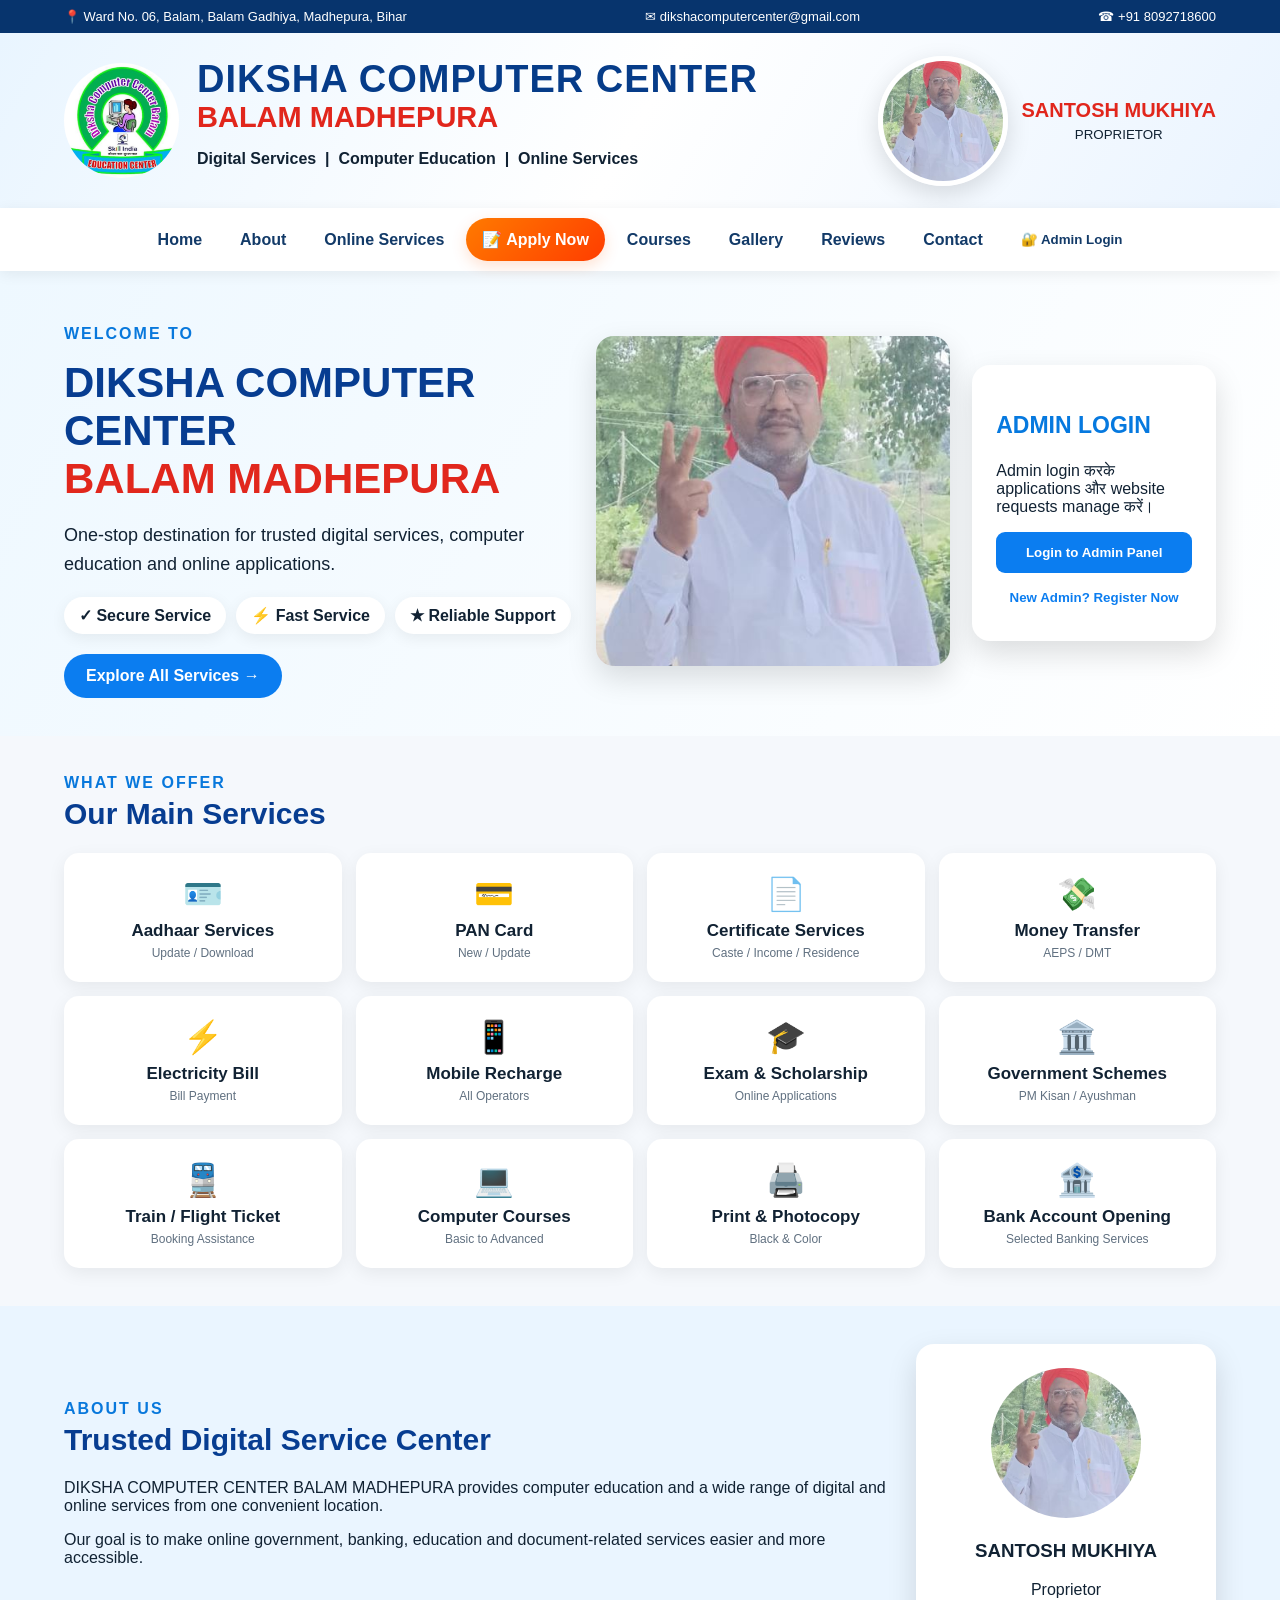
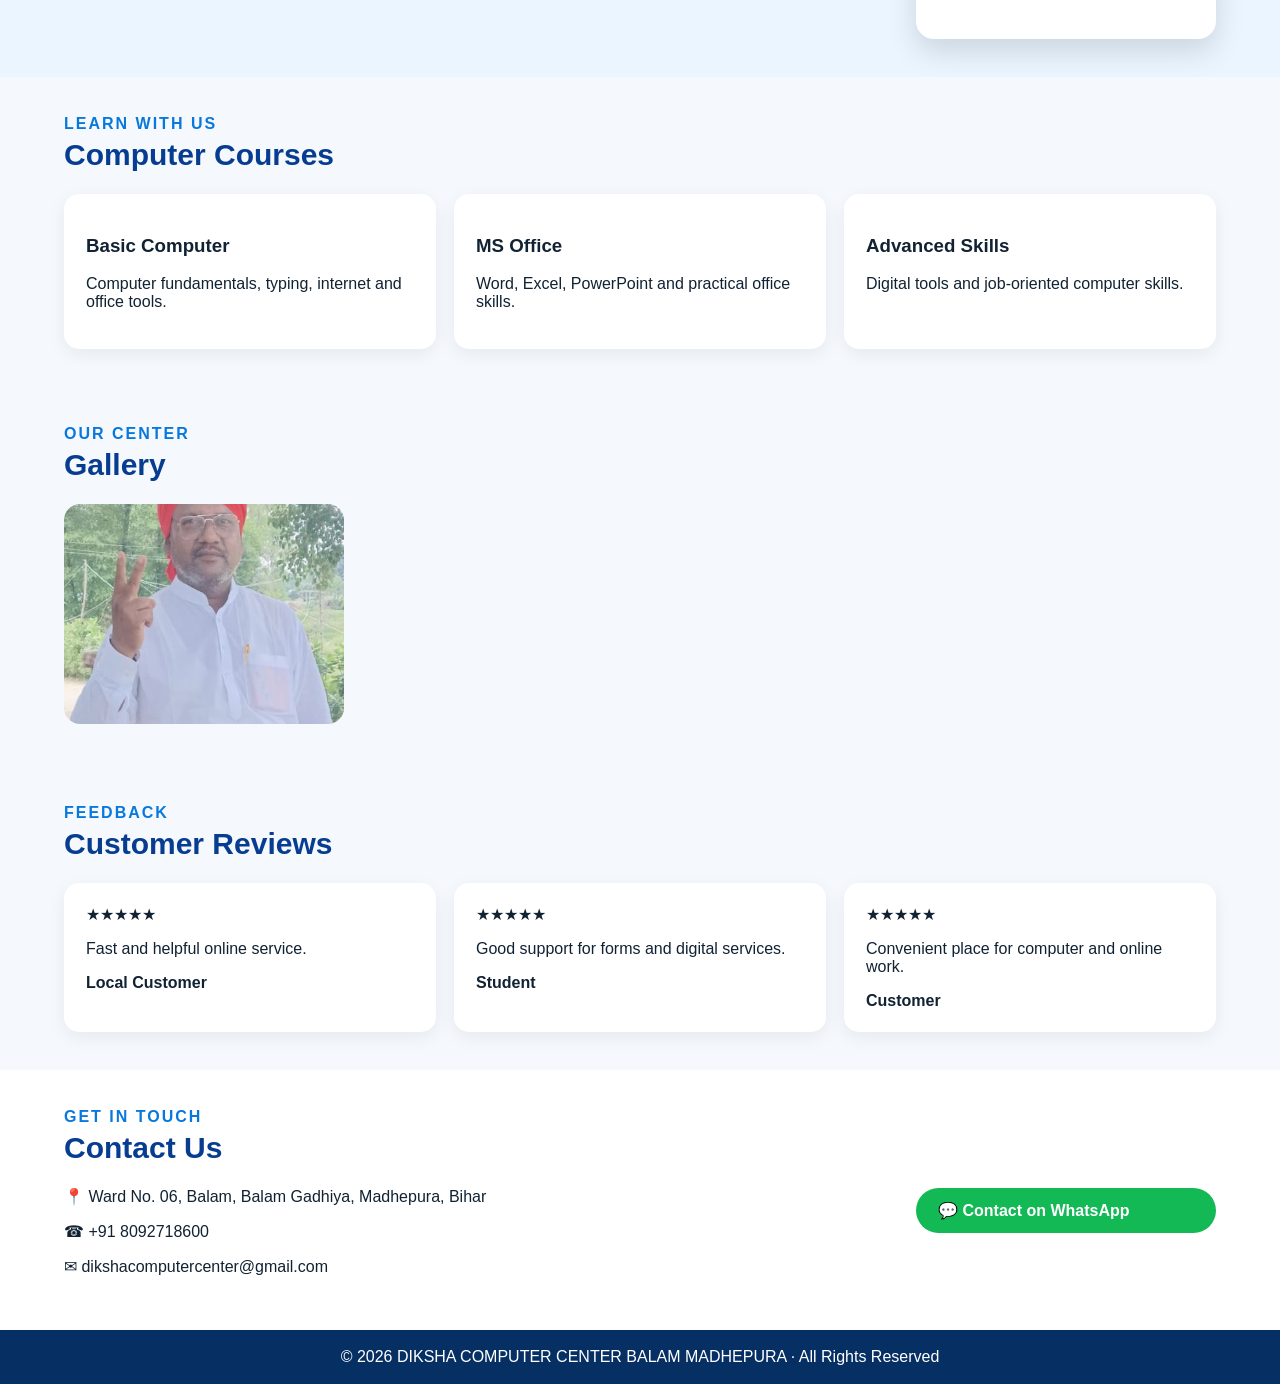
==== commit 9d8c4612: "Add files via upload" ====
--- a/index.html
+++ b/index.html
@@ -61,6 +61,7 @@
         <h3>ADMIN LOGIN</h3>
         <p>Admin login करके applications और website requests manage करें।</p>
         <button class="primary" id="loginBtn2">Login to Admin Panel</button>
+        <button class="link-btn" id="registerBtn2">New Admin? Register Now</button>
       </aside>
     </section>
 
@@ -133,11 +134,29 @@
     <div class="modal-box">
       <button class="close" id="closeLogin">×</button>
       <h2>ADMIN LOGIN</h2>
-      <p>Admin panel में applications देखने और manage करने के लिए login करें।</p>
-      <input id="username" placeholder="Admin ID" autocomplete="username">
+      <p>अपने registered admin account से login करें।</p>
+      <input id="username" placeholder="Username" autocomplete="username">
       <input id="password" type="password" placeholder="Password" autocomplete="current-password">
-      <button class="primary" id="doLogin">Login to Admin Panel</button>
+      <button class="primary" id="doLogin">Login</button>
+      <button class="link-btn" id="openRegister">New Admin? Register Now</button>
       <p id="loginError" class="error"></p>
+    </div>
+  </div>
+
+  <div id="registerModal" class="modal">
+    <div class="modal-box">
+      <button class="close" id="closeRegister">×</button>
+      <h2>ADMIN REGISTRATION</h2>
+      <p>Admin ID और Password बनाकर website के admin panel में login करें.</p>
+      <input id="regName" placeholder="Admin Name" autocomplete="name">
+      <input id="regMobile" inputmode="numeric" maxlength="10" placeholder="10-digit Mobile Number" autocomplete="tel">
+      <input id="regUsername" placeholder="Create Admin ID" autocomplete="username">
+      <input id="regPassword" type="password" placeholder="Create Admin Password (minimum 6 characters)" autocomplete="new-password">
+      <input id="regConfirmPassword" type="password" placeholder="Confirm Admin Password" autocomplete="new-password">
+      <button class="primary" id="doRegister">Create Admin Account</button>
+      <button class="link-btn" id="backToLogin">Already registered? Admin Login</button>
+      <p id="registerError" class="error"></p>
+      <p id="registerSuccess" class="success"></p>
     </div>
   </div>
 
@@ -148,33 +167,23 @@
       <div class="user-welcome">
         <div class="user-avatar">🛡️</div>
         <h3 id="userWelcomeName">Welcome, Admin</h3>
-        <p>Customer applications are shown below.</p>
+        <p>Admin is successfully logged in.</p>
       </div>
       <div class="user-details">
         <p><b>Admin ID:</b> <span id="userDashUsername"></span></p>
-      </div>
-      <div class="admin-stats admin-stat-grid">
-        <div><strong id="adminTotalApplications">0</strong><small>Total</small></div>
-        <div><strong id="adminNewApplications">0</strong><small>New</small></div>
-        <div><strong id="adminProcessingApplications">0</strong><small>Processing</small></div>
-        <div><strong id="adminCompletedApplications">0</strong><small>Completed</small></div>
-      </div>
-      <div class="admin-toolbar">
-        <input id="adminSearch" class="admin-search" placeholder="Search name, mobile, application no...">
-        <select id="adminStatusFilter" class="admin-filter">
-          <option value="All">All Status</option>
-          <option value="New">New</option>
-          <option value="Processing">Processing</option>
-          <option value="Completed">Completed</option>
-        </select>
+        <p><b>Mobile:</b> <span id="userDashMobile"></span></p>
+      </div>
+      <div class="admin-stats">
+        <div><strong id="adminTotalApplications">0</strong><small>Total Applications</small></div>
       </div>
       <div class="admin-actions">
-        <button class="primary" id="refreshApplications">Refresh Applications</button>
+        <button class="primary" id="viewApplications">View Applications</button>
         <button class="secondary" id="userLogout">Logout</button>
       </div>
-      <div id="adminApplications" class="admin-applications"><div class="admin-empty">Loading applications...</div></div>
-    </div>
-  </div>
+      <div id="adminApplications" class="admin-applications"></div>
+    </div>
+  </div>
+
 
   <!-- APPLY NOW MODAL -->
   <div id="applyModal" class="modal">
--- a/style.css
+++ b/style.css
@@ -74,11 +74,3 @@
   .admin-actions .primary,.admin-actions .secondary{width:100%}
   .admin-item small{float:none;display:block;margin-top:3px}
 }
-.admin-stat-grid{display:grid;grid-template-columns:repeat(4,1fr)}
-.admin-toolbar{display:grid;grid-template-columns:1fr 150px;gap:10px;margin-top:15px}
-.admin-search,.admin-filter{width:100%;padding:12px;border:1px solid #ccd6e2;border-radius:9px;font:inherit;background:#fff}
-.admin-item-actions{display:flex;align-items:center;gap:8px;flex-wrap:wrap;margin-top:10px}
-.admin-item-actions label{display:flex;align-items:center;gap:6px;margin-right:auto}
-.status-select{padding:8px;border:1px solid #ccd6e2;border-radius:8px;background:#fff;font-weight:700}
-.admin-item-actions .secondary{padding:8px 12px}
-@media(max-width:700px){.admin-stat-grid{grid-template-columns:repeat(2,1fr)}.admin-toolbar{grid-template-columns:1fr}.admin-item-actions label{width:100%;margin-right:0}.admin-item-actions .secondary{flex:1}}
